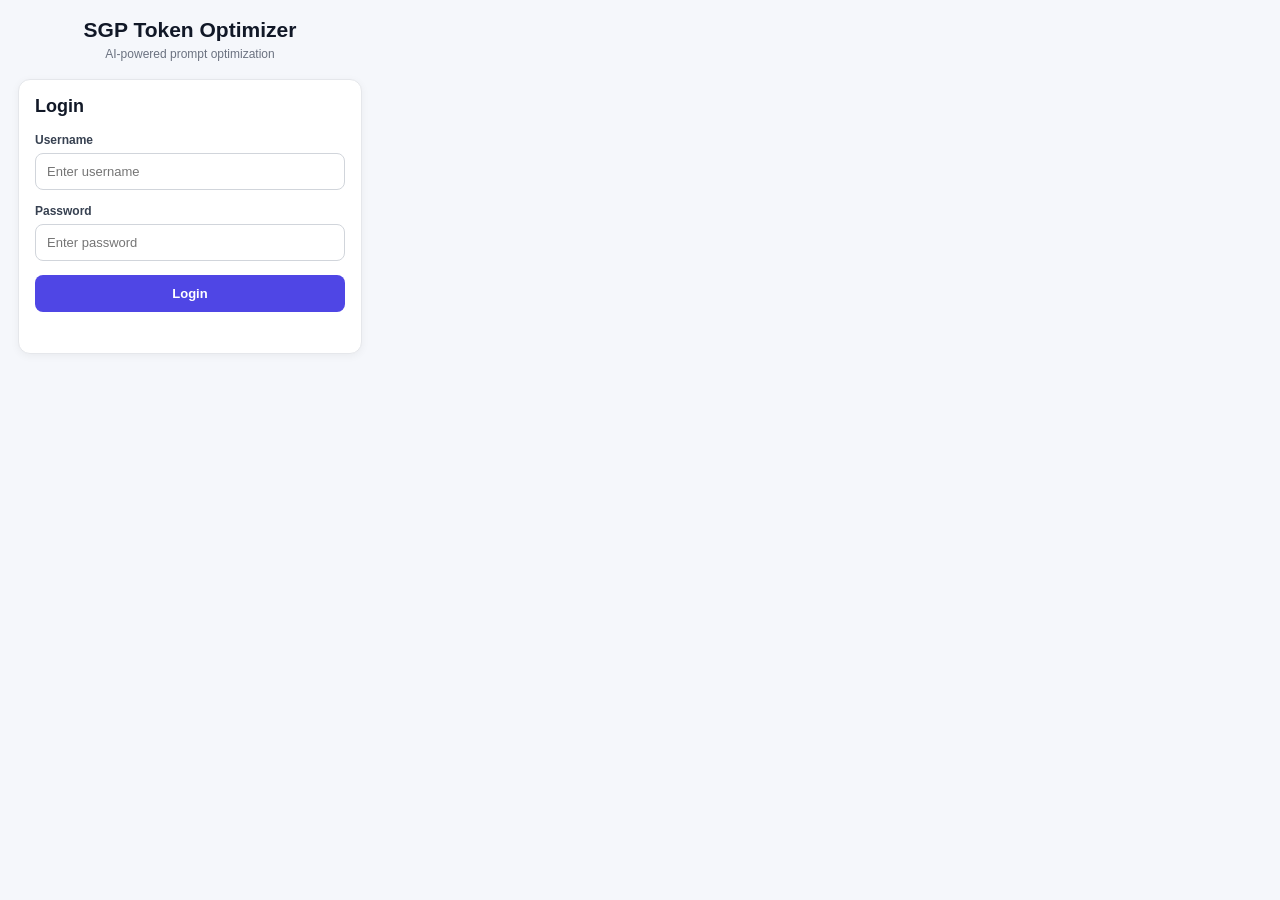
==== frontend/extension/popup.html @ 466e683f "initial-commit" ====
<!DOCTYPE html>
<html lang="en">
<head>
    <meta charset="UTF-8">
    <meta name="viewport" content="width=device-width, initial-scale=1.0">

    <title>SGP Token Optimizer</title>

    <link rel="stylesheet" href="popup.css">
</head>

<body>

    <div class="container">

        <!-- ========================================= -->
        <!-- HEADER -->
        <!-- ========================================= -->

        <div class="header">
            <h1>SGP Token Optimizer</h1>
            <p>AI-powered prompt optimization</p>
        </div>


        <!-- ========================================= -->
        <!-- LOGIN SECTION -->
        <!-- ========================================= -->

        <section id="loginSection" class="section">

            <h2>Login</h2>

            <div class="form-group">
                <label for="username">Username</label>

                <input
                    type="text"
                    id="username"
                    placeholder="Enter username"
                    autocomplete="username"
                >
            </div>


            <div class="form-group">
                <label for="password">Password</label>

                <input
                    type="password"
                    id="password"
                    placeholder="Enter password"
                    autocomplete="current-password"
                >
            </div>


            <button id="loginBtn" class="primary-btn">
                Login
            </button>


            <div id="loginMessage" class="message"></div>

        </section>



        <!-- ========================================= -->
        <!-- OPTIMIZER SECTION -->
        <!-- ========================================= -->

        <section id="optimizerSection" class="section hidden">

            <!-- USER INFO -->

            <div class="user-bar">

                <div>
                    <span class="user-label">Logged in as</span>

                    <strong id="loggedInUser">
                        User
                    </strong>
                </div>

                <button id="logoutBtn" class="logout-btn">
                    Logout
                </button>

            </div>


            <!-- ===================================== -->
            <!-- MODE SELECTION -->
            <!-- ===================================== -->

            <div class="mode-section">

                <label class="section-label">
                    Optimization Mode
                </label>


                <div class="mode-buttons">

                    <button
                        id="fastModeBtn"
                        class="mode-btn active"
                        data-mode="fast"
                    >
                        Fast Optimize
                    </button>


                    <button
                        id="analyzeModeBtn"
                        class="mode-btn"
                        data-mode="analyze"
                    >
                        Analyze & Optimize
                    </button>

                </div>

            </div>



            <!-- ===================================== -->
            <!-- PROMPT -->
            <!-- ===================================== -->

            <div class="form-group">

                <label for="prompt">
                    Enter Prompt
                </label>

                <textarea
                    id="prompt"
                    rows="8"
                    placeholder="Enter your prompt here..."
                ></textarea>

            </div>



            <!-- ===================================== -->
            <!-- AI MODEL -->
            <!-- ===================================== -->

            <div class="form-group">

                <label for="aiModel">
                    AI Model
                </label>

                <select id="aiModel">

                    <option value="gemini">
                        Gemini
                    </option>

                    <option value="ollama">
                        Ollama
                    </option>

                </select>

            </div>



            <!-- ===================================== -->
            <!-- OPTIMIZATION LEVEL -->
            <!-- ===================================== -->

            <div
                id="optimizationLevelGroup"
                class="form-group"
            >

                <label for="optimizationLevel">
                    Optimization Level
                </label>

                <select id="optimizationLevel">

                    <option value="balanced" selected>
                        Balanced
                    </option>

                    <option value="light">
                        Light
                    </option>

                    <option value="aggressive">
                        Aggressive
                    </option>

                </select>

            </div>



            <!-- ===================================== -->
            <!-- ACTION BUTTON -->
            <!-- ===================================== -->

            <button
                id="optimizeBtn"
                class="primary-btn"
            >
                Fast Optimize
            </button>


            <div
                id="optimizeMessage"
                class="message"
            ></div>



            <!-- ===================================== -->
            <!-- FAST RESULT -->
            <!-- ===================================== -->

            <div
                id="fastResult"
                class="result-section hidden"
            >

                <h3>Optimized Prompt</h3>

                <div class="result-box">

                    <p id="fastOptimizedPrompt"></p>

                </div>


                <div class="status-box">

                    <span>Status</span>

                    <strong id="fastStatus">
                        Processing
                    </strong>

                </div>

            </div>



            <!-- ===================================== -->
            <!-- ANALYSIS RESULT -->
            <!-- ===================================== -->

            <div
                id="analysisResult"
                class="result-section hidden"
            >

                <h3>Token Analysis</h3>


                <div class="stats-grid">

                    <div class="stat-card">

                        <span>Original</span>

                        <strong id="originalTokens">
                            -
                        </strong>

                    </div>


                    <div class="stat-card">

                        <span>Optimized</span>

                        <strong id="optimizedTokens">
                            -
                        </strong>

                    </div>


                    <div class="stat-card">

                        <span>Tokens Saved</span>

                        <strong id="tokensSaved">
                            -
                        </strong>

                    </div>


                    <div class="stat-card">

                        <span>Reduction</span>

                        <strong id="reductionPercent">
                            -
                        </strong>

                    </div>


                    <div class="stat-card">

                        <span>Semantic Accuracy</span>

                        <strong id="semanticAccuracy">
                            -
                        </strong>

                    </div>


                    <div class="stat-card">

                        <span>Quality</span>

                        <strong id="qualityRating">
                            -
                        </strong>

                    </div>


                    <div class="stat-card">

                        <span>Optimization Score</span>

                        <strong id="optimizationScore">
                            -
                        </strong>

                    </div>


                    <div class="stat-card">

                        <span>Cost Saved</span>

                        <strong id="costSaved">
                            -
                        </strong>

                    </div>

                </div>



                <!-- OPTIMIZED PROMPT -->

                <h3>
                    Optimized Prompt
                </h3>

                <div class="result-box">

                    <p id="optimizedPrompt"></p>

                </div>


                <!-- ORIGINAL PROMPT -->

                <h3>
                    Original Prompt
                </h3>

                <div class="result-box">

                    <p id="originalPrompt"></p>

                </div>

            </div>

        </section>

    </div>


    <script src="popup.js"></script>

</body>
</html>
---- frontend/extension/popup.css ----
/* =========================================
   GLOBAL
========================================= */

* {
    box-sizing: border-box;
}

body {
    margin: 0;
    padding: 0;

    width: 380px;
    min-height: 500px;

    font-family:
        -apple-system,
        BlinkMacSystemFont,
        "Segoe UI",
        Arial,
        sans-serif;

    background: #f5f7fb;
    color: #1f2937;
}


/* =========================================
   CONTAINER
========================================= */

.container {
    width: 100%;
    padding: 18px;
}


/* =========================================
   HEADER
========================================= */

.header {
    text-align: center;
    margin-bottom: 18px;
}

.header h1 {
    margin: 0;

    font-size: 21px;
    font-weight: 700;

    color: #111827;
}

.header p {
    margin: 5px 0 0;

    font-size: 12px;
    color: #6b7280;
}


/* =========================================
   SECTION
========================================= */

.section {
    background: #ffffff;

    border-radius: 12px;

    padding: 16px;

    border: 1px solid #e5e7eb;

    box-shadow:
        0 2px 8px rgba(0, 0, 0, 0.05);
}

.section h2 {
    margin: 0 0 16px;

    font-size: 18px;
    color: #111827;
}


/* =========================================
   HIDDEN
========================================= */

.hidden {
    display: none !important;
}


/* =========================================
   FORM
========================================= */

.form-group {
    margin-bottom: 14px;
}

.form-group label,
.section-label {
    display: block;

    margin-bottom: 6px;

    font-size: 12px;
    font-weight: 600;

    color: #374151;
}


/* =========================================
   INPUTS
========================================= */

input,
textarea,
select {
    width: 100%;

    border: 1px solid #d1d5db;

    border-radius: 8px;

    padding: 10px 11px;

    font-family: inherit;
    font-size: 13px;

    background: #ffffff;

    color: #111827;

    outline: none;

    transition:
        border-color 0.2s,
        box-shadow 0.2s;
}

input:focus,
textarea:focus,
select:focus {
    border-color: #6366f1;

    box-shadow:
        0 0 0 2px rgba(99, 102, 241, 0.12);
}

textarea {
    resize: vertical;

    min-height: 130px;

    line-height: 1.5;
}


/* =========================================
   BUTTONS
========================================= */

button {
    font-family: inherit;

    cursor: pointer;

    border: none;
}


/* =========================================
   PRIMARY BUTTON
========================================= */

.primary-btn {
    width: 100%;

    padding: 11px 14px;

    border-radius: 8px;

    background: #4f46e5;

    color: #ffffff;

    font-size: 13px;
    font-weight: 600;

    transition:
        background 0.2s,
        transform 0.1s;
}

.primary-btn:hover {
    background: #4338ca;
}

.primary-btn:active {
    transform: scale(0.98);
}

.primary-btn:disabled {
    background: #9ca3af;

    cursor: not-allowed;
}


/* =========================================
   USER BAR
========================================= */

.user-bar {
    display: flex;

    align-items: center;

    justify-content: space-between;

    padding: 10px 11px;

    margin-bottom: 16px;

    background: #f9fafb;

    border: 1px solid #e5e7eb;

    border-radius: 8px;
}

.user-label {
    display: block;

    font-size: 10px;

    color: #6b7280;

    margin-bottom: 2px;
}

.user-bar strong {
    font-size: 13px;

    color: #111827;
}


/* =========================================
   LOGOUT
========================================= */

.logout-btn {
    padding: 6px 10px;

    border-radius: 6px;

    background: #fee2e2;

    color: #b91c1c;

    font-size: 11px;
    font-weight: 600;
}

.logout-btn:hover {
    background: #fecaca;
}


/* =========================================
   MODE SECTION
========================================= */

.mode-section {
    margin-bottom: 15px;
}


/* =========================================
   MODE BUTTONS
========================================= */

.mode-buttons {
    display: flex;

    gap: 7px;

    width: 100%;
}

.mode-btn {
    flex: 1;

    padding: 9px 7px;

    border-radius: 8px;

    border: 1px solid #d1d5db;

    background: #ffffff;

    color: #4b5563;

    font-size: 11px;

    font-weight: 600;

    transition:
        background 0.2s,
        color 0.2s,
        border-color 0.2s;
}

.mode-btn:hover {
    border-color: #6366f1;

    color: #4f46e5;
}

.mode-btn.active {
    background: #4f46e5;

    color: #ffffff;

    border-color: #4f46e5;
}


/* =========================================
   MESSAGE
========================================= */

.message {
    margin-top: 9px;

    min-height: 16px;

    font-size: 11px;

    line-height: 1.4;
}


/* =========================================
   RESULT SECTION
========================================= */

.result-section {
    margin-top: 18px;

    padding-top: 15px;

    border-top: 1px solid #e5e7eb;
}

.result-section h3 {
    margin: 0 0 9px;

    font-size: 13px;

    font-weight: 700;

    color: #111827;
}


/* =========================================
   RESULT BOX
========================================= */

.result-box {
    width: 100%;

    max-height: 180px;

    overflow-y: auto;

    padding: 11px;

    background: #f9fafb;

    border: 1px solid #e5e7eb;

    border-radius: 8px;

    margin-bottom: 14px;
}

.result-box p {
    margin: 0;

    white-space: pre-wrap;

    word-break: break-word;

    font-size: 12px;

    line-height: 1.5;

    color: #374151;
}


/* =========================================
   STATUS BOX
========================================= */

.status-box {
    display: flex;

    justify-content: space-between;

    align-items: center;

    padding: 9px 11px;

    background: #f9fafb;

    border: 1px solid #e5e7eb;

    border-radius: 8px;

    font-size: 11px;
}

.status-box span {
    color: #6b7280;
}

.status-box strong {
    color: #4f46e5;
}


/* =========================================
   STATS GRID
========================================= */

.stats-grid {
    display: grid;

    grid-template-columns: 1fr 1fr;

    gap: 8px;

    margin-bottom: 16px;
}


/* =========================================
   STAT CARD
========================================= */

.stat-card {
    padding: 10px;

    background: #f9fafb;

    border: 1px solid #e5e7eb;

    border-radius: 8px;

    text-align: center;
}

.stat-card span {
    display: block;

    margin-bottom: 4px;

    font-size: 10px;

    color: #6b7280;
}

.stat-card strong {
    display: block;

    font-size: 14px;

    color: #111827;

    word-break: break-word;
}


/* =========================================
   SCROLLBAR
========================================= */

::-webkit-scrollbar {
    width: 6px;
}

::-webkit-scrollbar-track {
    background: #f1f5f9;
}

::-webkit-scrollbar-thumb {
    background: #cbd5e1;

    border-radius: 10px;
}

::-webkit-scrollbar-thumb:hover {
    background: #94a3b8;
}


/* =========================================
   RESPONSIVE
========================================= */

@media (max-width: 380px) {

    body {
        width: 100%;
    }

    .container {
        padding: 14px;
    }
}
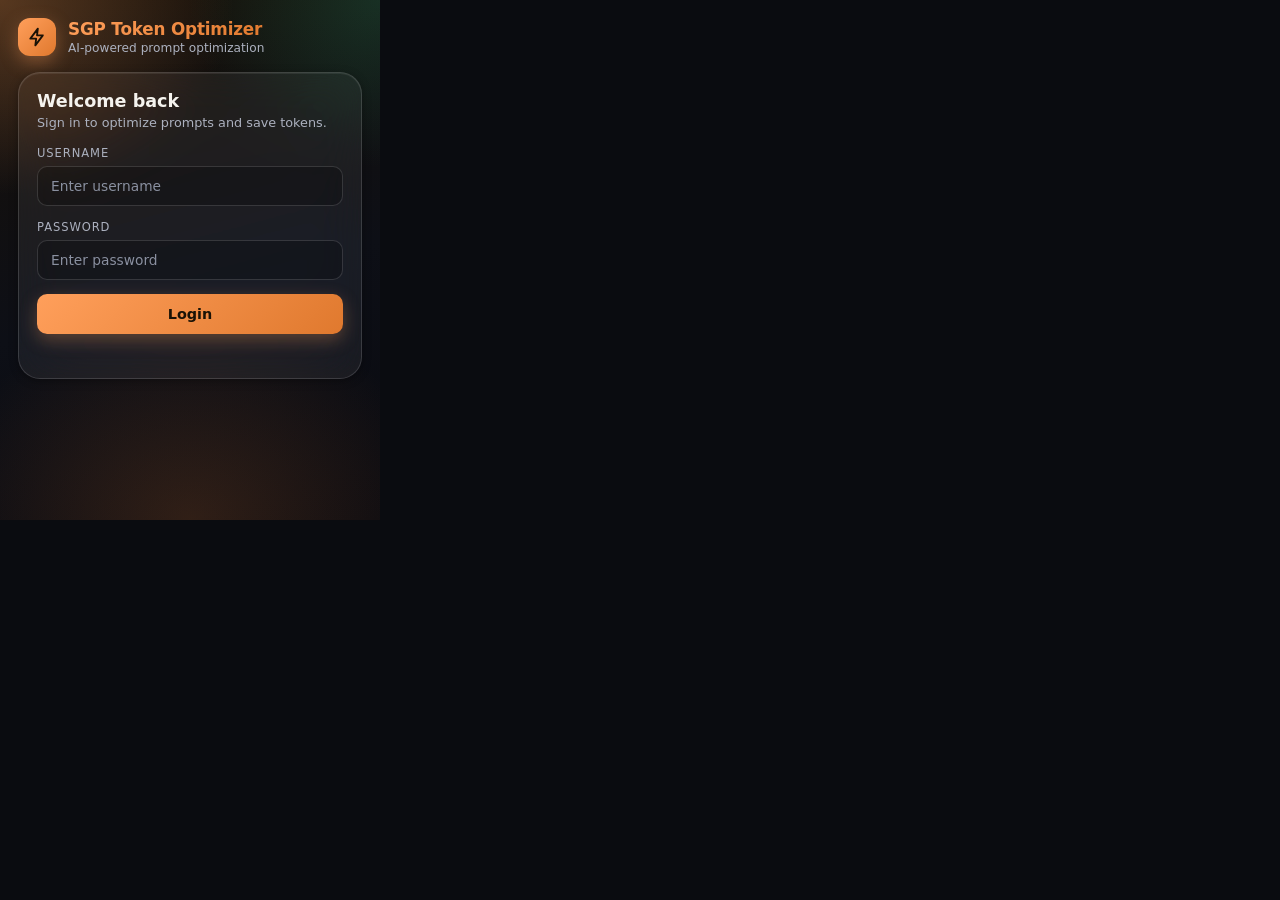
==== commit a125b2d9: "initial-commit" ====
--- a/frontend/extension/popup.html
+++ b/frontend/extension/popup.html
@@ -3,398 +3,150 @@
 <head>
     <meta charset="UTF-8">
     <meta name="viewport" content="width=device-width, initial-scale=1.0">
-
     <title>SGP Token Optimizer</title>
-
     <link rel="stylesheet" href="popup.css">
 </head>
+<body>
+<div class="container">
 
-<body>
-
-    <div class="container">
-
-        <!-- ========================================= -->
-        <!-- HEADER -->
-        <!-- ========================================= -->
-
-        <div class="header">
+    <!-- HEADER -->
+    <header class="header">
+        <div class="logo-mark" aria-hidden="true">
+            <svg viewBox="0 0 24 24" width="20" height="20" fill="none" stroke="currentColor" stroke-width="2.2" stroke-linecap="round" stroke-linejoin="round">
+                <path d="M13 2 4 14h7l-1 8 9-12h-7z"/>
+            </svg>
+        </div>
+        <div>
             <h1>SGP Token Optimizer</h1>
             <p>AI-powered prompt optimization</p>
         </div>
+    </header>
 
+    <!-- LOGIN -->
+    <section id="loginSection" class="card">
+        <h2>Welcome back</h2>
+        <p class="hint">Sign in to optimize prompts and save tokens.</p>
 
-        <!-- ========================================= -->
-        <!-- LOGIN SECTION -->
-        <!-- ========================================= -->
+        <div class="form-group">
+            <label for="username">Username</label>
+            <input type="text" id="username" placeholder="Enter username" autocomplete="username">
+        </div>
 
-        <section id="loginSection" class="section">
+        <div class="form-group">
+            <label for="password">Password</label>
+            <input type="password" id="password" placeholder="Enter password" autocomplete="current-password">
+        </div>
 
-            <h2>Login</h2>
+        <button id="loginBtn" class="primary-btn">Login</button>
+        <div id="loginMessage" class="message" role="status" aria-live="polite"></div>
+    </section>
 
+    <!-- OPTIMIZER -->
+    <section id="optimizerSection" class="hidden">
+
+        <div class="user-bar">
+            <div>
+                <span class="user-label">Logged in as</span>
+                <strong id="loggedInUser">User</strong>
+            </div>
+            <button id="logoutBtn" class="ghost-btn">Logout</button>
+        </div>
+
+        <div class="card">
+
+            <!-- MODE -->
             <div class="form-group">
-                <label for="username">Username</label>
-
-                <input
-                    type="text"
-                    id="username"
-                    placeholder="Enter username"
-                    autocomplete="username"
-                >
+                <span class="section-label" id="modeLabel">Optimization mode</span>
+                <div class="mode-buttons" role="group" aria-labelledby="modeLabel">
+                    <button id="fastModeBtn" class="mode-btn active" data-mode="fast" aria-pressed="true">Fast Optimize</button>
+                    <button id="analyzeModeBtn" class="mode-btn" data-mode="analyze" aria-pressed="false">Analyze &amp; Optimize</button>
+                </div>
             </div>
 
-
+            <!-- PROMPT -->
             <div class="form-group">
-                <label for="password">Password</label>
-
-                <input
-                    type="password"
-                    id="password"
-                    placeholder="Enter password"
-                    autocomplete="current-password"
-                >
+                <label for="prompt">Your prompt</label>
+                <textarea id="prompt" rows="6" placeholder="Enter your prompt here..."></textarea>
+                <div class="char-row">
+                    <span id="promptHint" class="char-count">Paste or type a prompt</span>
+                    <span id="charCount" class="char-count">0 chars · ~0 tokens</span>
+                </div>
             </div>
 
-
-            <button id="loginBtn" class="primary-btn">
-                Login
-            </button>
-
-
-            <div id="loginMessage" class="message"></div>
-
-        </section>
-
-
-
-        <!-- ========================================= -->
-        <!-- OPTIMIZER SECTION -->
-        <!-- ========================================= -->
-
-        <section id="optimizerSection" class="section hidden">
-
-            <!-- USER INFO -->
-
-            <div class="user-bar">
-
-                <div>
-                    <span class="user-label">Logged in as</span>
-
-                    <strong id="loggedInUser">
-                        User
-                    </strong>
+            <!-- SETTINGS -->
+            <div class="settings-grid">
+                <div class="form-group">
+                    <label for="aiModel">AI model</label>
+                    <select id="aiModel">
+                        <option value="gemini">Gemini</option>
+                        <option value="ollama">Ollama</option>
+                    </select>
                 </div>
 
-                <button id="logoutBtn" class="logout-btn">
-                    Logout
-                </button>
-
+                <div id="optimizationLevelGroup" class="form-group">
+                    <label for="optimizationLevel">Level</label>
+                    <select id="optimizationLevel">
+                        <option value="balanced" selected>Balanced</option>
+                        <option value="light">Light</option>
+                        <option value="aggressive">Aggressive</option>
+                    </select>
+                </div>
             </div>
 
+            <button id="optimizeBtn" class="primary-btn">Fast Optimize</button>
+            <div id="optimizeMessage" class="message" role="status" aria-live="polite"></div>
+        </div>
 
-            <!-- ===================================== -->
-            <!-- MODE SELECTION -->
-            <!-- ===================================== -->
+        <!-- FAST RESULT -->
+        <div id="fastResult" class="card result hidden">
+            <div class="result-head">
+                <h3>Optimized prompt</h3>
+                <span class="pill"><span id="fastStatus">Processing</span></span>
+            </div>
+            <div class="result-box"><p id="fastOptimizedPrompt"></p></div>
+            <div class="action-row">
+                <button class="secondary-btn" data-copy="fastOptimizedPrompt">Copy</button>
+                <button class="secondary-btn" id="insertBtn">Insert into ChatGPT</button>
+            </div>
+        </div>
 
-            <div class="mode-section">
+        <!-- ANALYSIS RESULT -->
+        <div id="analysisResult" class="card result hidden">
+            <h3>Token analysis</h3>
 
-                <label class="section-label">
-                    Optimization Mode
-                </label>
-
-
-                <div class="mode-buttons">
-
-                    <button
-                        id="fastModeBtn"
-                        class="mode-btn active"
-                        data-mode="fast"
-                    >
-                        Fast Optimize
-                    </button>
-
-
-                    <button
-                        id="analyzeModeBtn"
-                        class="mode-btn"
-                        data-mode="analyze"
-                    >
-                        Analyze & Optimize
-                    </button>
-
+            <div class="hero-stat">
+                <div>
+                    <span>Reduction</span>
+                    <strong id="reductionPercent">-</strong>
                 </div>
-
+                <div class="hero-meter" aria-hidden="true"><i id="reductionBar"></i></div>
             </div>
 
-
-
-            <!-- ===================================== -->
-            <!-- PROMPT -->
-            <!-- ===================================== -->
-
-            <div class="form-group">
-
-                <label for="prompt">
-                    Enter Prompt
-                </label>
-
-                <textarea
-                    id="prompt"
-                    rows="8"
-                    placeholder="Enter your prompt here..."
-                ></textarea>
-
+            <div class="stats-grid">
+                <div class="stat-card"><span>Original</span><strong id="originalTokens">-</strong></div>
+                <div class="stat-card"><span>Optimized</span><strong id="optimizedTokens">-</strong></div>
+                <div class="stat-card"><span>Tokens saved</span><strong id="tokensSaved">-</strong></div>
+                <div class="stat-card"><span>Cost saved</span><strong id="costSaved">-</strong></div>
+                <div class="stat-card"><span>Semantic accuracy</span><strong id="semanticAccuracy">-</strong></div>
+                <div class="stat-card"><span>Quality</span><strong id="qualityRating">-</strong></div>
+                <div class="stat-card wide"><span>Optimization score</span><strong id="optimizationScore">-</strong></div>
             </div>
 
+            <div class="result-head">
+                <h3>Optimized prompt</h3>
+                <button class="link-btn" data-copy="optimizedPrompt">Copy</button>
+            </div>
+            <div class="result-box"><p id="optimizedPrompt"></p></div>
 
+            <details>
+                <summary>Original prompt</summary>
+                <div class="result-box"><p id="originalPrompt"></p></div>
+            </details>
+        </div>
 
-            <!-- ===================================== -->
-            <!-- AI MODEL -->
-            <!-- ===================================== -->
+    </section>
+</div>
 
-            <div class="form-group">
-
-                <label for="aiModel">
-                    AI Model
-                </label>
-
-                <select id="aiModel">
-
-                    <option value="gemini">
-                        Gemini
-                    </option>
-
-                    <option value="ollama">
-                        Ollama
-                    </option>
-
-                </select>
-
-            </div>
-
-
-
-            <!-- ===================================== -->
-            <!-- OPTIMIZATION LEVEL -->
-            <!-- ===================================== -->
-
-            <div
-                id="optimizationLevelGroup"
-                class="form-group"
-            >
-
-                <label for="optimizationLevel">
-                    Optimization Level
-                </label>
-
-                <select id="optimizationLevel">
-
-                    <option value="balanced" selected>
-                        Balanced
-                    </option>
-
-                    <option value="light">
-                        Light
-                    </option>
-
-                    <option value="aggressive">
-                        Aggressive
-                    </option>
-
-                </select>
-
-            </div>
-
-
-
-            <!-- ===================================== -->
-            <!-- ACTION BUTTON -->
-            <!-- ===================================== -->
-
-            <button
-                id="optimizeBtn"
-                class="primary-btn"
-            >
-                Fast Optimize
-            </button>
-
-
-            <div
-                id="optimizeMessage"
-                class="message"
-            ></div>
-
-
-
-            <!-- ===================================== -->
-            <!-- FAST RESULT -->
-            <!-- ===================================== -->
-
-            <div
-                id="fastResult"
-                class="result-section hidden"
-            >
-
-                <h3>Optimized Prompt</h3>
-
-                <div class="result-box">
-
-                    <p id="fastOptimizedPrompt"></p>
-
-                </div>
-
-
-                <div class="status-box">
-
-                    <span>Status</span>
-
-                    <strong id="fastStatus">
-                        Processing
-                    </strong>
-
-                </div>
-
-            </div>
-
-
-
-            <!-- ===================================== -->
-            <!-- ANALYSIS RESULT -->
-            <!-- ===================================== -->
-
-            <div
-                id="analysisResult"
-                class="result-section hidden"
-            >
-
-                <h3>Token Analysis</h3>
-
-
-                <div class="stats-grid">
-
-                    <div class="stat-card">
-
-                        <span>Original</span>
-
-                        <strong id="originalTokens">
-                            -
-                        </strong>
-
-                    </div>
-
-
-                    <div class="stat-card">
-
-                        <span>Optimized</span>
-
-                        <strong id="optimizedTokens">
-                            -
-                        </strong>
-
-                    </div>
-
-
-                    <div class="stat-card">
-
-                        <span>Tokens Saved</span>
-
-                        <strong id="tokensSaved">
-                            -
-                        </strong>
-
-                    </div>
-
-
-                    <div class="stat-card">
-
-                        <span>Reduction</span>
-
-                        <strong id="reductionPercent">
-                            -
-                        </strong>
-
-                    </div>
-
-
-                    <div class="stat-card">
-
-                        <span>Semantic Accuracy</span>
-
-                        <strong id="semanticAccuracy">
-                            -
-                        </strong>
-
-                    </div>
-
-
-                    <div class="stat-card">
-
-                        <span>Quality</span>
-
-                        <strong id="qualityRating">
-                            -
-                        </strong>
-
-                    </div>
-
-
-                    <div class="stat-card">
-
-                        <span>Optimization Score</span>
-
-                        <strong id="optimizationScore">
-                            -
-                        </strong>
-
-                    </div>
-
-
-                    <div class="stat-card">
-
-                        <span>Cost Saved</span>
-
-                        <strong id="costSaved">
-                            -
-                        </strong>
-
-                    </div>
-
-                </div>
-
-
-
-                <!-- OPTIMIZED PROMPT -->
-
-                <h3>
-                    Optimized Prompt
-                </h3>
-
-                <div class="result-box">
-
-                    <p id="optimizedPrompt"></p>
-
-                </div>
-
-
-                <!-- ORIGINAL PROMPT -->
-
-                <h3>
-                    Original Prompt
-                </h3>
-
-                <div class="result-box">
-
-                    <p id="originalPrompt"></p>
-
-                </div>
-
-            </div>
-
-        </section>
-
-    </div>
-
-
-    <script src="popup.js"></script>
-
+<script src="popup.js"></script>
 </body>
 </html>
--- a/frontend/extension/popup.css
+++ b/frontend/extension/popup.css
@@ -1,531 +1,323 @@
-/* =========================================
-   GLOBAL
-========================================= */
-
-* {
-    box-sizing: border-box;
-}
+/* =========================================================
+   SGP TOKEN OPTIMIZER — POPUP
+   Glassmorphic dark · Amber + Teal (matches dashboard theme)
+   ========================================================= */
+
+:root {
+    --color-primary: #FF9F5B;
+    --color-primary-rgb: 255, 159, 91;
+    --color-accent: #2ED8A0;
+    --color-accent-rgb: 46, 216, 160;
+    --color-danger: #FF8A80;
+
+    --color-bg: #0A0C10;
+    --color-card: rgba(255, 255, 255, 0.06);
+    --color-card-soft: rgba(255, 255, 255, 0.04);
+    --color-text: #F5F3EE;
+    --color-muted: #ACB1BF;
+    --color-border: rgba(255, 255, 255, 0.14);
+    --color-border-strong: rgba(255, 176, 92, 0.4);
+
+    --gradient-brand: linear-gradient(135deg, var(--color-primary), #E0792E);
+    --glass-blur: 22px;
+    --glass-sheen: rgba(255, 255, 255, 0.07);
+
+    --shadow-sm: 0 2px 8px rgba(0, 0, 0, 0.35);
+    --radius-sm: 10px;
+    --radius-md: 16px;
+    --radius-lg: 22px;
+
+    --font-sans: 'Inter', 'Segoe UI', system-ui, -apple-system, sans-serif;
+    --ease-out: cubic-bezier(0.16, 1, 0.3, 1);
+}
+
+* { box-sizing: border-box; }
+
+html { background: var(--color-bg); }
 
 body {
     margin: 0;
-    padding: 0;
-
     width: 380px;
-    min-height: 500px;
-
-    font-family:
-        -apple-system,
-        BlinkMacSystemFont,
-        "Segoe UI",
-        Arial,
-        sans-serif;
-
-    background: #f5f7fb;
-    color: #1f2937;
-}
-
-
-/* =========================================
-   CONTAINER
-========================================= */
-
-.container {
-    width: 100%;
-    padding: 18px;
-}
-
-
-/* =========================================
-   HEADER
-========================================= */
-
+    min-height: 520px;
+    max-height: 600px;
+    overflow-x: hidden;
+    overflow-y: auto;
+    position: relative;
+    font-family: var(--font-sans);
+    color: var(--color-text);
+    background:
+        radial-gradient(360px 300px at 0% 0%, rgba(255, 159, 91, 0.28), transparent 65%),
+        radial-gradient(320px 280px at 100% 0%, rgba(46, 216, 160, 0.16), transparent 60%),
+        radial-gradient(400px 320px at 50% 100%, rgba(224, 121, 46, 0.18), transparent 65%),
+        linear-gradient(165deg, #171008 0%, #0d0f16 55%, #090a10 100%);
+    background-attachment: local;
+    -webkit-font-smoothing: antialiased;
+}
+
+.container { padding: 18px; }
+.hidden { display: none !important; }
+
+/* ---------- HEADER ---------- */
 .header {
-    text-align: center;
-    margin-bottom: 18px;
+    display: flex;
+    align-items: center;
+    gap: 12px;
+    margin-bottom: 16px;
+}
+
+.logo-mark {
+    display: grid;
+    place-items: center;
+    width: 38px;
+    height: 38px;
+    flex: none;
+    border-radius: 12px;
+    background: var(--gradient-brand);
+    color: #1a1206;
+    box-shadow: 0 6px 18px rgba(var(--color-primary-rgb), 0.35);
 }
 
 .header h1 {
     margin: 0;
-
-    font-size: 21px;
+    font-size: 1.05rem;
     font-weight: 700;
-
-    color: #111827;
-}
-
-.header p {
-    margin: 5px 0 0;
-
-    font-size: 12px;
-    color: #6b7280;
-}
-
-
-/* =========================================
-   SECTION
-========================================= */
-
-.section {
-    background: #ffffff;
-
-    border-radius: 12px;
-
-    padding: 16px;
-
-    border: 1px solid #e5e7eb;
-
-    box-shadow:
-        0 2px 8px rgba(0, 0, 0, 0.05);
-}
-
-.section h2 {
-    margin: 0 0 16px;
-
-    font-size: 18px;
-    color: #111827;
-}
-
-
-/* =========================================
-   HIDDEN
-========================================= */
-
-.hidden {
-    display: none !important;
-}
-
-
-/* =========================================
-   FORM
-========================================= */
-
-.form-group {
+    letter-spacing: -0.01em;
+    background: var(--gradient-brand);
+    -webkit-background-clip: text;
+    background-clip: text;
+    color: transparent;
+}
+
+.header p { margin: 2px 0 0; font-size: 0.76rem; color: var(--color-muted); }
+
+/* ---------- GLASS CARD ---------- */
+.card {
+    background: var(--color-card);
+    border: 1px solid var(--color-border);
+    border-radius: var(--radius-lg);
+    padding: 18px;
     margin-bottom: 14px;
-}
+    box-shadow: var(--shadow-sm), inset 0 1px 0 var(--glass-sheen);
+    backdrop-filter: blur(var(--glass-blur)) saturate(150%);
+    -webkit-backdrop-filter: blur(var(--glass-blur)) saturate(150%);
+}
+
+.card h2 { margin: 0 0 4px; font-size: 1.1rem; font-weight: 600; }
+.hint { margin: 0 0 16px; font-size: 0.8rem; color: var(--color-muted); }
+
+/* ---------- FORM ---------- */
+.form-group { margin-bottom: 14px; }
 
 .form-group label,
 .section-label {
     display: block;
-
     margin-bottom: 6px;
-
-    font-size: 12px;
-    font-weight: 600;
-
-    color: #374151;
-}
-
-
-/* =========================================
-   INPUTS
-========================================= */
-
-input,
-textarea,
-select {
+    font-size: 0.72rem;
+    font-weight: 500;
+    color: var(--color-muted);
+    text-transform: uppercase;
+    letter-spacing: 0.08em;
+}
+
+input, textarea, select {
     width: 100%;
-
-    border: 1px solid #d1d5db;
-
-    border-radius: 8px;
-
-    padding: 10px 11px;
-
-    font-family: inherit;
-    font-size: 13px;
-
-    background: #ffffff;
-
-    color: #111827;
-
+    padding: 11px 13px;
+    font: inherit;
+    font-size: 0.86rem;
+    color: var(--color-text);
+    background: rgba(0, 0, 0, 0.22);
+    border: 1px solid var(--color-border);
+    border-radius: var(--radius-sm);
+    transition: border-color 0.2s var(--ease-out), box-shadow 0.2s var(--ease-out);
+}
+
+input::placeholder, textarea::placeholder { color: #8A90A0; }
+
+input:focus, textarea:focus, select:focus {
     outline: none;
-
-    transition:
-        border-color 0.2s,
-        box-shadow 0.2s;
-}
-
-input:focus,
-textarea:focus,
-select:focus {
-    border-color: #6366f1;
-
-    box-shadow:
-        0 0 0 2px rgba(99, 102, 241, 0.12);
-}
-
-textarea {
-    resize: vertical;
-
-    min-height: 130px;
-
-    line-height: 1.5;
-}
-
-
-/* =========================================
-   BUTTONS
-========================================= */
-
-button {
-    font-family: inherit;
-
-    cursor: pointer;
-
-    border: none;
-}
-
-
-/* =========================================
-   PRIMARY BUTTON
-========================================= */
+    border-color: var(--color-primary);
+    box-shadow: 0 0 0 3px rgba(var(--color-primary-rgb), 0.20);
+}
+
+textarea { min-height: 130px; resize: vertical; line-height: 1.55; border-radius: var(--radius-md); }
+select { cursor: pointer; }
+select option { background: #15171d; color: var(--color-text); }
+
+.settings-grid { display: grid; grid-template-columns: 1fr 1fr; gap: 10px; }
+
+.char-row { display: flex; justify-content: space-between; gap: 8px; margin-top: 6px; }
+.char-count { font-size: 0.74rem; color: var(--color-muted); font-variant-numeric: tabular-nums; }
+.char-count.is-warn { color: var(--color-primary); }
+
+/* ---------- BUTTONS ---------- */
+button { font-family: inherit; cursor: pointer; border: none; }
+
+button:focus-visible,
+summary:focus-visible {
+    outline: 2px solid var(--color-accent);
+    outline-offset: 2px;
+}
 
 .primary-btn {
     width: 100%;
-
-    padding: 11px 14px;
-
-    border-radius: 8px;
-
-    background: #4f46e5;
-
-    color: #ffffff;
-
-    font-size: 13px;
+    padding: 12px 20px;
+    font-size: 0.9rem;
+    font-weight: 700;
+    color: #1a1206;
+    background: var(--gradient-brand);
+    border-radius: var(--radius-sm);
+    box-shadow: 0 6px 18px rgba(var(--color-primary-rgb), 0.30);
+    transition: transform 0.15s var(--ease-out), box-shadow 0.15s var(--ease-out), opacity 0.15s;
+}
+.primary-btn:hover { transform: translateY(-1px); box-shadow: 0 10px 22px rgba(var(--color-primary-rgb), 0.40); }
+.primary-btn:active { transform: translateY(0); }
+.primary-btn:disabled { opacity: 0.55; cursor: not-allowed; transform: none; box-shadow: none; }
+
+.ghost-btn,
+.secondary-btn {
+    padding: 8px 14px;
+    font-size: 0.8rem;
+    color: var(--color-text);
+    background: rgba(255, 255, 255, 0.04);
+    border: 1px solid var(--color-border-strong);
+    border-radius: var(--radius-sm);
+    transition: background 0.2s var(--ease-out), border-color 0.2s var(--ease-out);
+}
+.ghost-btn:hover,
+.secondary-btn:hover { background: rgba(var(--color-primary-rgb), 0.12); border-color: var(--color-primary); }
+
+.secondary-btn { flex: 1; }
+.secondary-btn.done { border-color: var(--color-accent); color: var(--color-accent); }
+
+.link-btn {
+    padding: 2px 4px;
+    font-size: 0.78rem;
     font-weight: 600;
-
-    transition:
-        background 0.2s,
-        transform 0.1s;
-}
-
-.primary-btn:hover {
-    background: #4338ca;
-}
-
-.primary-btn:active {
-    transform: scale(0.98);
-}
-
-.primary-btn:disabled {
-    background: #9ca3af;
-
-    cursor: not-allowed;
-}
-
-
-/* =========================================
-   USER BAR
-========================================= */
-
+    color: var(--color-primary);
+    background: none;
+}
+.link-btn:hover { text-decoration: underline; }
+
+.action-row { display: flex; gap: 8px; }
+
+/* ---------- USER BAR ---------- */
 .user-bar {
     display: flex;
-
     align-items: center;
-
     justify-content: space-between;
-
-    padding: 10px 11px;
-
-    margin-bottom: 16px;
-
-    background: #f9fafb;
-
-    border: 1px solid #e5e7eb;
-
-    border-radius: 8px;
-}
-
-.user-label {
-    display: block;
-
-    font-size: 10px;
-
-    color: #6b7280;
-
-    margin-bottom: 2px;
-}
-
-.user-bar strong {
-    font-size: 13px;
-
-    color: #111827;
-}
-
-
-/* =========================================
-   LOGOUT
-========================================= */
-
-.logout-btn {
-    padding: 6px 10px;
-
-    border-radius: 6px;
-
-    background: #fee2e2;
-
-    color: #b91c1c;
-
-    font-size: 11px;
-    font-weight: 600;
-}
-
-.logout-btn:hover {
-    background: #fecaca;
-}
-
-
-/* =========================================
-   MODE SECTION
-========================================= */
-
-.mode-section {
-    margin-bottom: 15px;
-}
-
-
-/* =========================================
-   MODE BUTTONS
-========================================= */
-
+    padding: 10px 14px;
+    margin-bottom: 14px;
+    background: var(--color-card-soft);
+    border: 1px solid var(--color-border);
+    border-radius: var(--radius-md);
+    backdrop-filter: blur(10px);
+}
+.user-label { display: block; margin-bottom: 2px; font-size: 0.68rem; color: var(--color-muted); }
+.user-bar strong { font-size: 0.88rem; }
+
+/* ---------- MODE ---------- */
 .mode-buttons {
     display: flex;
-
-    gap: 7px;
-
-    width: 100%;
-}
-
+    gap: 4px;
+    padding: 4px;
+    background: rgba(0, 0, 0, 0.22);
+    border: 1px solid var(--color-border);
+    border-radius: var(--radius-sm);
+}
 .mode-btn {
     flex: 1;
-
-    padding: 9px 7px;
-
-    border-radius: 8px;
-
-    border: 1px solid #d1d5db;
-
-    background: #ffffff;
-
-    color: #4b5563;
-
-    font-size: 11px;
-
+    padding: 9px 6px;
+    font-size: 0.78rem;
     font-weight: 600;
-
-    transition:
-        background 0.2s,
-        color 0.2s,
-        border-color 0.2s;
-}
-
-.mode-btn:hover {
-    border-color: #6366f1;
-
-    color: #4f46e5;
-}
-
+    color: var(--color-muted);
+    background: transparent;
+    border-radius: 7px;
+    transition: background 0.2s var(--ease-out), color 0.2s var(--ease-out);
+}
+.mode-btn:hover { color: var(--color-text); }
 .mode-btn.active {
-    background: #4f46e5;
-
-    color: #ffffff;
-
-    border-color: #4f46e5;
-}
-
-
-/* =========================================
-   MESSAGE
-========================================= */
-
-.message {
-    margin-top: 9px;
-
-    min-height: 16px;
-
-    font-size: 11px;
-
-    line-height: 1.4;
-}
-
-
-/* =========================================
-   RESULT SECTION
-========================================= */
-
-.result-section {
-    margin-top: 18px;
-
-    padding-top: 15px;
-
-    border-top: 1px solid #e5e7eb;
-}
-
-.result-section h3 {
-    margin: 0 0 9px;
-
-    font-size: 13px;
-
-    font-weight: 700;
-
-    color: #111827;
-}
-
-
-/* =========================================
-   RESULT BOX
-========================================= */
+    color: var(--color-text);
+    background: rgba(var(--color-primary-rgb), 0.16);
+    box-shadow: inset 0 0 0 1px rgba(var(--color-primary-rgb), 0.4);
+}
+
+/* ---------- MESSAGE ---------- */
+.message { min-height: 16px; margin-top: 10px; font-size: 0.78rem; line-height: 1.4; color: var(--color-muted); }
+.message.is-error { color: var(--color-danger); }
+.message.is-success { color: var(--color-accent); }
+
+/* ---------- RESULTS ---------- */
+.result h3 { margin: 0; font-size: 0.95rem; font-weight: 600; }
+.result-head { display: flex; align-items: center; justify-content: space-between; margin: 0 0 10px; }
+.result > h3 { margin-bottom: 12px; }
+
+.pill {
+    padding: 3px 10px;
+    font-size: 0.72rem;
+    font-weight: 600;
+    color: var(--color-accent);
+    background: rgba(var(--color-accent-rgb), 0.12);
+    border: 1px solid rgba(var(--color-accent-rgb), 0.35);
+    border-radius: 999px;
+}
 
 .result-box {
-    width: 100%;
-
-    max-height: 180px;
-
+    max-height: 170px;
     overflow-y: auto;
-
-    padding: 11px;
-
-    background: #f9fafb;
-
-    border: 1px solid #e5e7eb;
-
-    border-radius: 8px;
-
-    margin-bottom: 14px;
-}
-
+    padding: 12px;
+    margin-bottom: 12px;
+    background: rgba(0, 0, 0, 0.22);
+    border: 1px solid var(--color-border);
+    border-radius: var(--radius-md);
+}
 .result-box p {
     margin: 0;
-
+    font-size: 0.82rem;
+    line-height: 1.55;
+    color: var(--color-text);
     white-space: pre-wrap;
-
     word-break: break-word;
-
-    font-size: 12px;
-
-    line-height: 1.5;
-
-    color: #374151;
-}
-
-
-/* =========================================
-   STATUS BOX
-========================================= */
-
-.status-box {
-    display: flex;
-
-    justify-content: space-between;
-
-    align-items: center;
-
-    padding: 9px 11px;
-
-    background: #f9fafb;
-
-    border: 1px solid #e5e7eb;
-
-    border-radius: 8px;
-
-    font-size: 11px;
-}
-
-.status-box span {
-    color: #6b7280;
-}
-
-.status-box strong {
-    color: #4f46e5;
-}
-
-
-/* =========================================
-   STATS GRID
-========================================= */
-
-.stats-grid {
-    display: grid;
-
-    grid-template-columns: 1fr 1fr;
-
-    gap: 8px;
-
-    margin-bottom: 16px;
-}
-
-
-/* =========================================
-   STAT CARD
-========================================= */
+}
+
+/* Hero stat */
+.hero-stat {
+    padding: 14px 16px;
+    margin-bottom: 10px;
+    background: linear-gradient(110deg, rgba(var(--color-primary-rgb), 0.12), rgba(var(--color-accent-rgb), 0.10));
+    border: 1px solid rgba(255, 255, 255, 0.16);
+    border-radius: var(--radius-md);
+}
+.hero-stat > div:first-child { display: flex; align-items: baseline; justify-content: space-between; }
+.hero-stat span { font-size: 0.74rem; color: var(--color-muted); text-transform: uppercase; letter-spacing: 0.08em; }
+.hero-stat strong { font-size: 1.7rem; font-weight: 700; color: var(--color-accent); font-variant-numeric: tabular-nums; }
+
+.hero-meter { height: 6px; margin-top: 10px; overflow: hidden; background: rgba(255, 255, 255, 0.10); border-radius: 999px; }
+.hero-meter i { display: block; width: 0; height: 100%; background: linear-gradient(90deg, var(--color-primary), var(--color-accent)); border-radius: inherit; transition: width 0.7s var(--ease-out); }
+
+/* Stats grid */
+.stats-grid { display: grid; grid-template-columns: 1fr 1fr; gap: 8px; margin-bottom: 16px; }
 
 .stat-card {
-    padding: 10px;
-
-    background: #f9fafb;
-
-    border: 1px solid #e5e7eb;
-
-    border-radius: 8px;
-
-    text-align: center;
-}
-
-.stat-card span {
-    display: block;
-
-    margin-bottom: 4px;
-
-    font-size: 10px;
-
-    color: #6b7280;
-}
-
-.stat-card strong {
-    display: block;
-
-    font-size: 14px;
-
-    color: #111827;
-
-    word-break: break-word;
-}
-
-
-/* =========================================
-   SCROLLBAR
-========================================= */
-
-::-webkit-scrollbar {
-    width: 6px;
-}
-
-::-webkit-scrollbar-track {
-    background: #f1f5f9;
-}
-
-::-webkit-scrollbar-thumb {
-    background: #cbd5e1;
-
-    border-radius: 10px;
-}
-
-::-webkit-scrollbar-thumb:hover {
-    background: #94a3b8;
-}
-
-
-/* =========================================
-   RESPONSIVE
-========================================= */
-
-@media (max-width: 380px) {
-
-    body {
-        width: 100%;
-    }
-
-    .container {
-        padding: 14px;
-    }
+    padding: 10px 12px;
+    background: var(--color-card);
+    border: 1px solid var(--color-border);
+    border-radius: var(--radius-md);
+    box-shadow: inset 0 1px 0 var(--glass-sheen);
+}
+.stat-card.wide { grid-column: span 2; }
+.stat-card span { display: block; margin-bottom: 4px; font-size: 0.68rem; font-weight: 500; color: var(--color-muted); text-transform: uppercase; letter-spacing: 0.04em; }
+.stat-card strong { display: block; font-size: 1.05rem; font-variant-numeric: tabular-nums; word-break: break-word; }
+
+/* Details */
+details summary { margin-bottom: 10px; font-size: 0.8rem; font-weight: 600; color: var(--color-muted); cursor: pointer; }
+details summary:hover { color: var(--color-text); }
+
+/* ---------- SCROLLBAR ---------- */
+::-webkit-scrollbar { width: 8px; height: 8px; }
+::-webkit-scrollbar-track { background: rgba(255, 255, 255, 0.03); }
+::-webkit-scrollbar-thumb { background: rgba(255, 159, 91, 0.30); border-radius: 10px; }
+::-webkit-scrollbar-thumb:hover { background: rgba(255, 159, 91, 0.50); }
+
+@media (prefers-reduced-motion: reduce) {
+    * { animation-duration: 0.001ms !important; transition-duration: 0.001ms !important; }
 }
